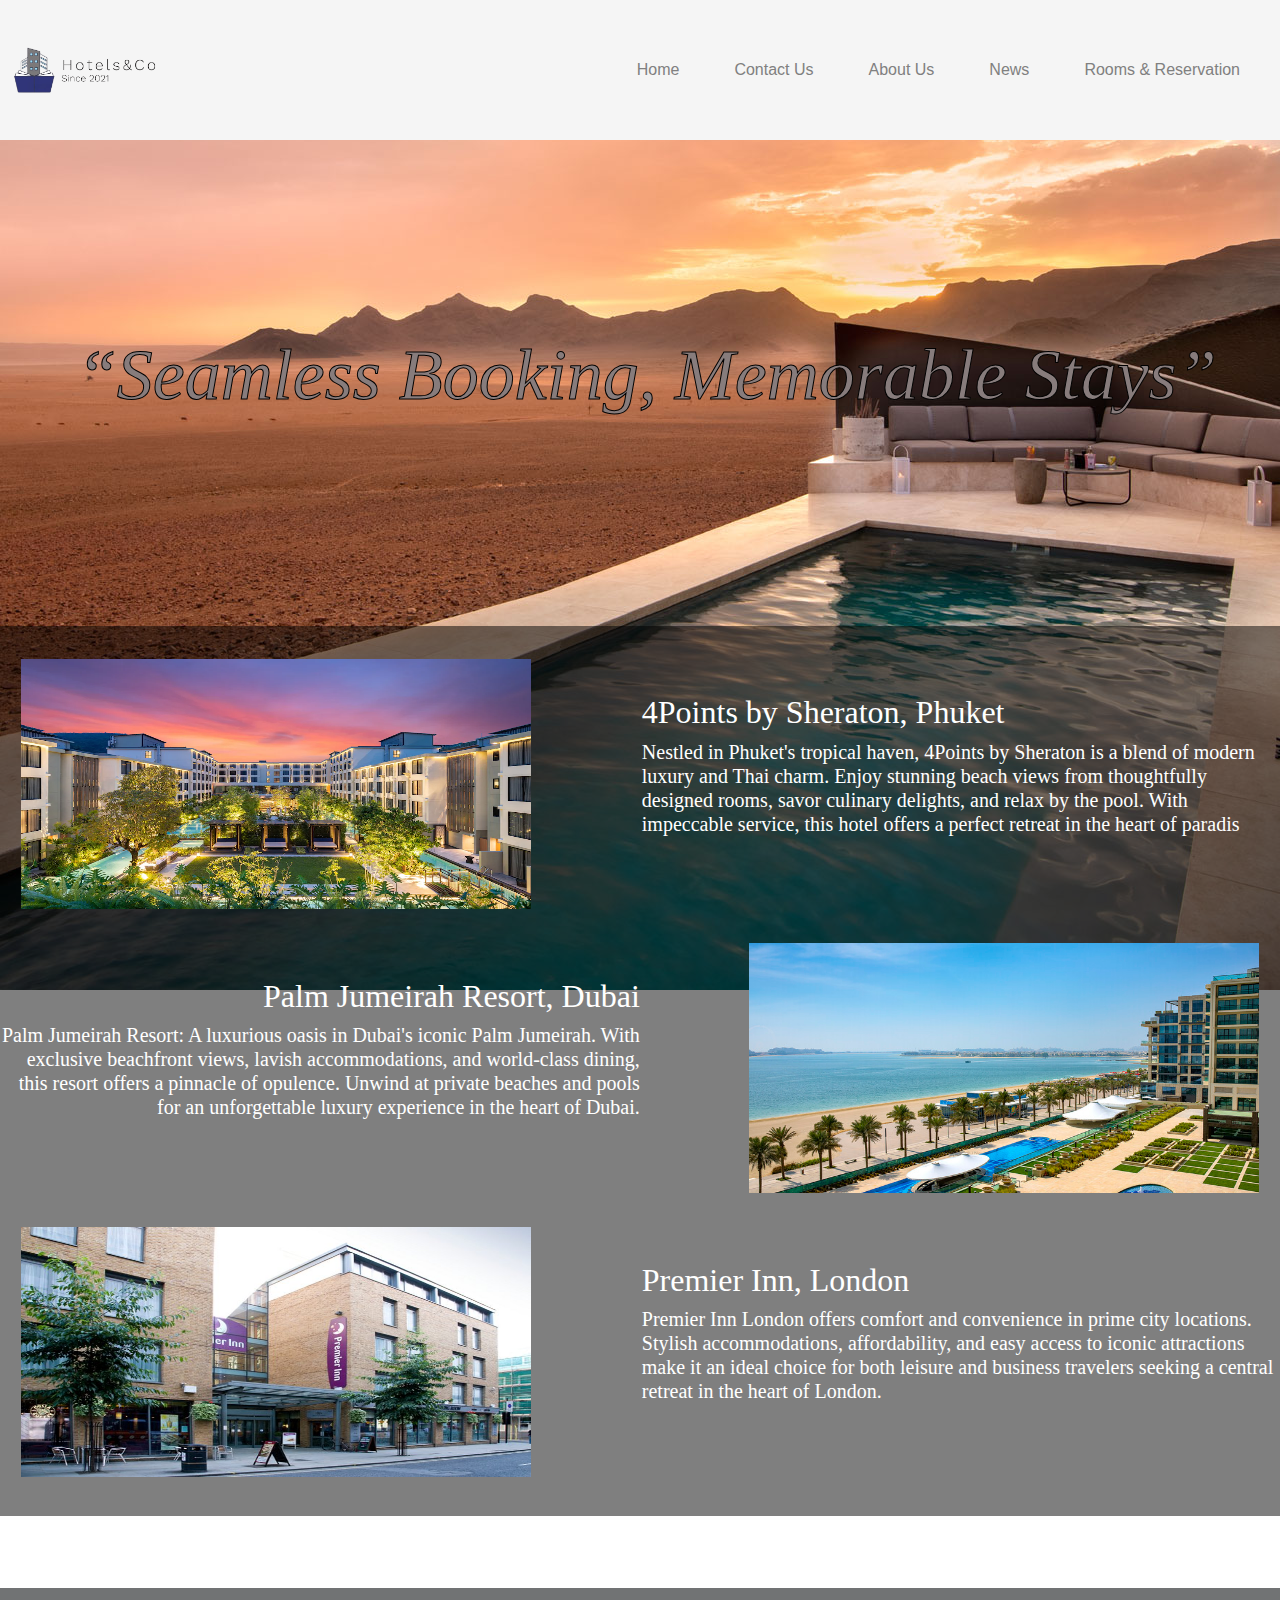
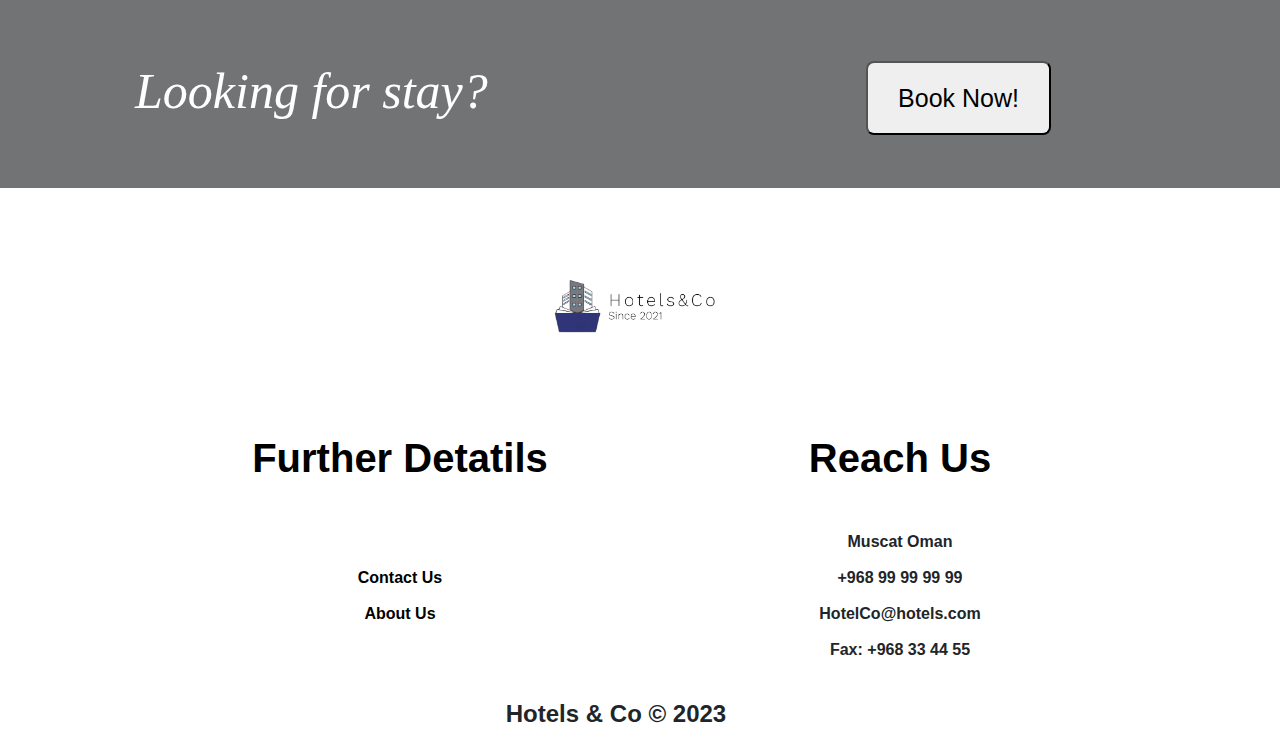
==== index.html @ bcc55580 "Add files via upload" ====
<html>
<head><title>Home</title>

    <meta charset="UTF-8">
    <meta name="viewport"
          content="width=device-width, initial-scale=1.0">
    <link href="https://cdn.jsdelivr.net/npm/bootstrap@5.2.3/dist/css/bootstrap.min.css" 
          rel="stylesheet">
    <script src="https://cdn.jsdelivr.net/npm/bootstrap@5.2.3/dist/js/bootstrap.bundle.min.js"></script>

    <link rel="stylesheet" href="styles.css">
    <link rel="stylesheet" href="NavBar.css">
    <link rel="stylesheet" href="footer.css">
    
</head>
<!-- The navigation bar -->
<header>
    <div class="navbar">
        <div class="logo">
            <a href="index.html"><img src="media/logo.png"></a>
        </div>

        <div class="nav-items">
          <a href="index.html">Home</a>
          <a href="contact us.html">Contact Us</a>
          <a href="AboutUs.html">About Us</a>
          <a href="News.html">News</a>
          <a href="reservations.html">Rooms & Reservation</a>
        </div>
    </div>
</header>

<body>
    <!------------ The beginning quota of our website -------->
    <div class="quota"> <br><br><br><br><br><br><br><br>
        <h1><span><q>Seamless Booking, Memorable Stays</q></span></h1>
    </div>

    <!--------------Few of the many hotels we provide --------->
    <div class="varHotels"> 
        <br><br><br>
        <table class="variety">
            <tr>
                <td class="prevHotel">
                    <img src="media/prevHotel1.webp">
                </td>
                <td style="text-align: left;">
                    <h2> 4Points by Sheraton, Phuket</h2>
                    <h5>Nestled in Phuket's tropical haven, 4Points by Sheraton is a blend of modern luxury and Thai charm. 
                    Enjoy stunning beach views from thoughtfully designed rooms, savor culinary delights, and relax by the pool. 
                    With impeccable service, this hotel offers a perfect retreat in the heart of paradis</h5>
                </td>
            </tr>
            <tr>
                <td style="text-align: right;">
                    <h2>Palm Jumeirah Resort, Dubai</h2>
                    <h5>Palm Jumeirah Resort: A luxurious oasis in Dubai's iconic Palm Jumeirah. With exclusive beachfront views, 
                        lavish accommodations, and world-class dining, this resort offers a pinnacle of opulence. Unwind at private 
                        beaches and pools for an unforgettable luxury experience in the heart of Dubai.</h5>
                </td>
                <td class="prevHotel" style="text-align: right;">
                    <img src="media/prevHotel2.jpeg">
                </td>
            </tr>
            <tr>
                <td class="prevHotel">
                    <img src="media/prevHotel3.jpeg">
                </td>
                <td>
                    <h2>Premier Inn, London</h2>
                    <h5>
                        Premier Inn London offers comfort and convenience in prime city locations. Stylish accommodations, affordability, 
                        and easy access to iconic attractions make it an ideal choice for both leisure and business travelers seeking a central retreat 
                        in the heart of London.</h5>
                </td>
            </tr>
            <tr>
                <td><br><br></td>
            </tr>
        </table>
        <br><br><br>
        </div>

        <div class="immediateBook">
            <h1><em>Looking for stay?</em>
                <a href="reservations.html">
                    <button type="button">
                        Book Now!
                    </button>
                </a>
            </h1>
            
        </div><br><br>
</body>

<footer>
<img src="media/logo.png" class="logoFooter">
    <table>
        <tr>
            <th><h1>Further Detatils</h1></th>
            <th><h1>Reach Us</h1></th>
        </tr>
        <tr>
            <th><br><a href="contact us.html" style="color: #000000; text-decoration: none;">Contact Us</a><br><br><a href="AboutUs.html" style="color: #000000; text-decoration: none;">About Us</a></th>
            <th><br>Muscat Oman<br><br>+968 99 99 99 99<br><br>HotelCo@hotels.com<br><br>Fax: +968 33 44 55</th>
        </tr>
    </table>
    <br><h2 style="margin-left: 40px;">Hotels & Co © 2023</h2>
</footer>

</html>
---- styles.css ----
body {
    font-family: Arial, sans-serif;
    margin: 0;
    background-color:whitesmoke;
    background: url(media/mainbg.jpeg) no-repeat;
    background-position: center center;
    background-attachment: fixed;
}


.backgroundimg
{
    opacity: 0.5;
    width:100%;
}


.position{
    position: absolute;
    top:8px;
    left: 16px;
}

.quota{
    height: fit-content;
    width: 100%;
    padding-bottom: 10%;

}

.quota span
{
    text-align: center;
    font-size: 1.8em;
    margin-top: 6%;
    font-weight: 400;
    font-style: italic;
    color: #877c7c;
    margin-left: 6%;
    -webkit-text-stroke: 1px black;
    font-family: 'Times New Roman', Times, serif;
}

.prevHotel img
{   
    width: 550px;
    height: 250px;
    padding-right: 20px;
    padding-left: 20;
    margin-top: 5%;
}

  
.variety
{
    font-family: 'Times New Roman', Times, serif;
    background-color: rgba(000, 000, 000, 0.5);
    color: white;
}

.immediateBook
{
    background-color: rgba(53,56,57,0.7);
    color: white;
    height: 200px;
}

.immediateBook h1{
    font-size: 50px;
    padding-top: 73px;
    padding-left: 135px;
    font-family: Georgia, 'Times New Roman', Times, serif;
    font-weight: 200;
    font-style: bold;

}


button
{
    font-size: 25px;
    float: right;
    margin-right: 20%;
    font-family: 'Trebuchet MS', 'Lucida Sans Unicode', 'Lucida Grande', 'Lucida Sans', Arial, sans-serif;
    align-items: center;
    padding: 20px 30px;
    border-radius: 8px;
    transition: transform 0.3s ease, background-color 0.3s ease;
}

button:hover {
    background-color: grey; 
    color: #fff;
    transform: scale(1.1);
  }
---- NavBar.css ----
body {
    font-family: Arial, sans-serif;
    margin: 0;
}

.navbar {
    background-color: whitesmoke;
    overflow: hidden;
    padding: 5px; 
}

.logo {
    float: left; 
    height: 120px; 
    width: 150px; 
    margin: 5px; 
}

.logo img {
    height: 100%;
    width: 100%; 
}

.nav-items a {
    float: left;
    display: block;
    color: grey;
    text-align: center;
    padding: 10px 20px; 
    margin-right: 15px;
    text-decoration: none;
    transition: transform 0.3s ease, background-color 0.3s ease;
}

.nav-items a:hover {
    background-color: #ddd;
    color: black;
    border-radius: 5px;
    transform: scale(1.1);
}
---- footer.css ----
footer table{
    margin-left: 150;
    height: 250px;
    margin-top: 50px;
    width:1000px;
    text-align: center;}

footer table tr th{
    width:500px;
    text-align: center;}

footer{
    background-color: white;
   }


footer h2{
        width: 90%;
        text-align: center;
        font-size: 1.5em;
        font-weight: 700;}


footer h1{              
        font-weight: 800;
        color: black;}



.logoFooter{
    margin-left: 43%;
    align-items: center;
    height: 140px;
    width: 170px;    
}
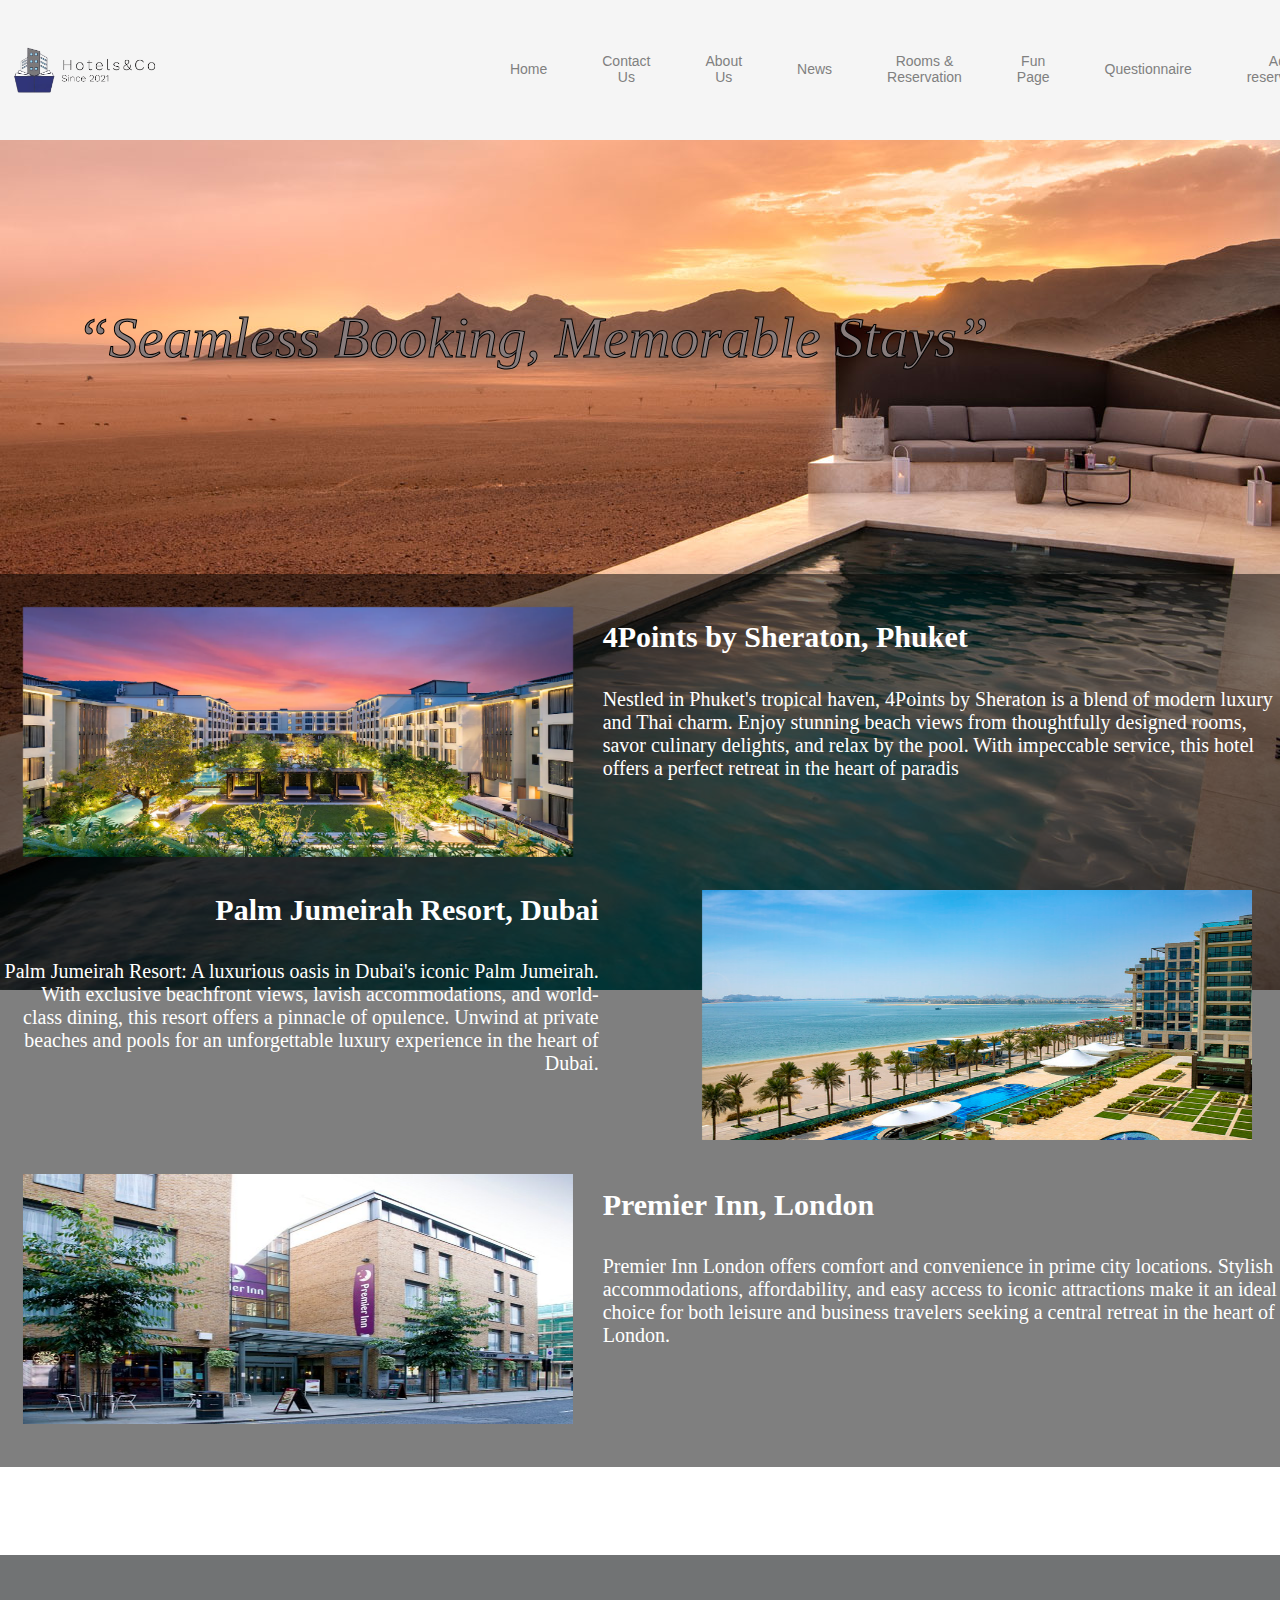
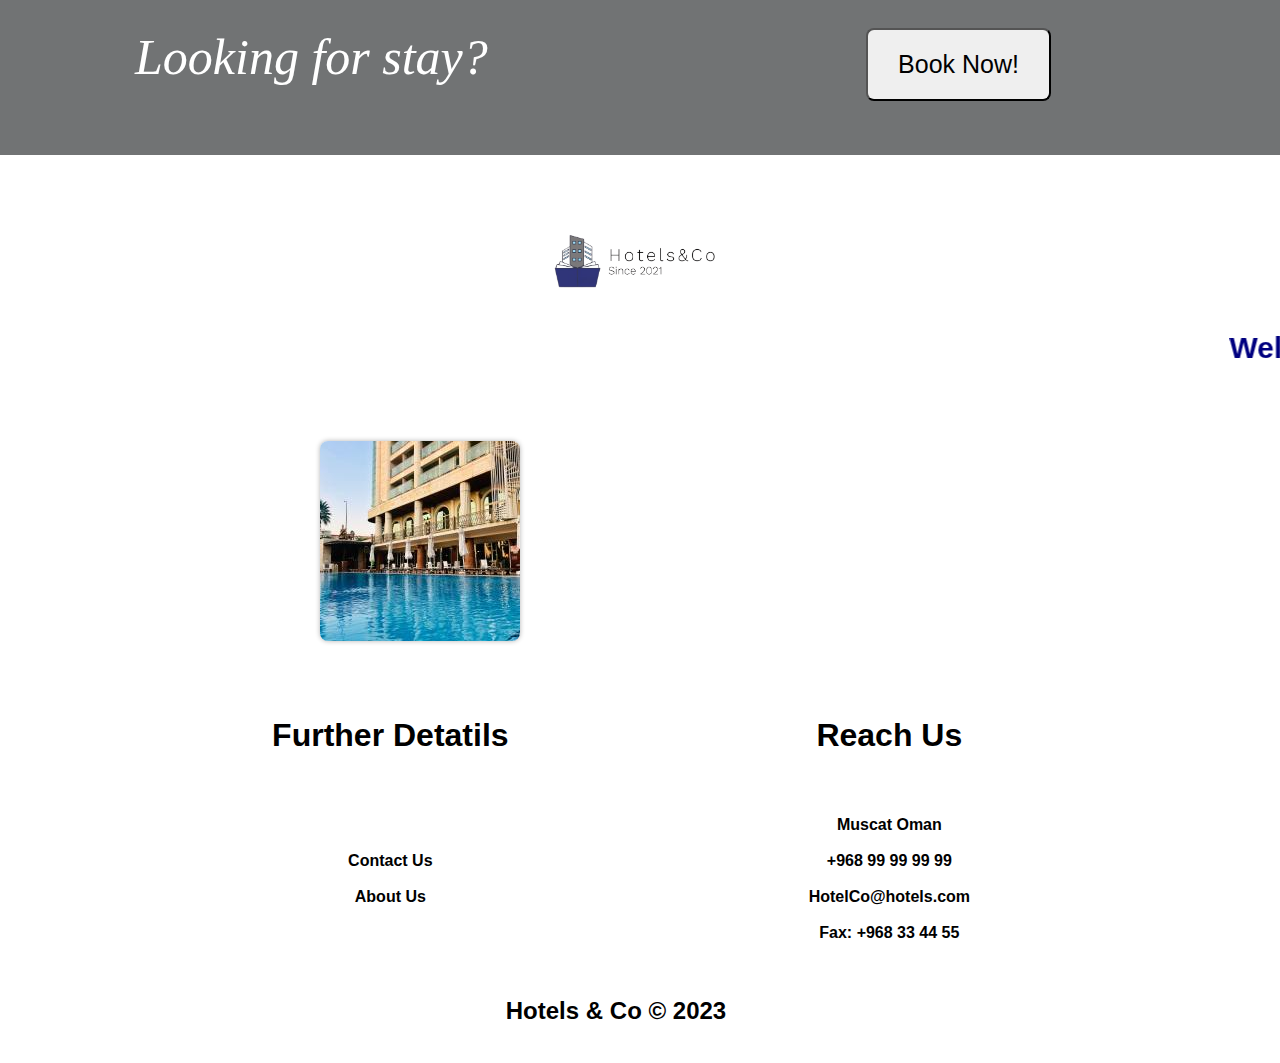
==== commit 336991af: "Add files via upload" ====
--- a/index.html
+++ b/index.html
@@ -1,36 +1,41 @@
 <html>
 <head><title>Home</title>
-
     <meta charset="UTF-8">
-    <meta name="viewport"
-          content="width=device-width, initial-scale=1.0">
-    <link href="https://cdn.jsdelivr.net/npm/bootstrap@5.2.3/dist/css/bootstrap.min.css" 
-          rel="stylesheet">
-    <script src="https://cdn.jsdelivr.net/npm/bootstrap@5.2.3/dist/js/bootstrap.bundle.min.js"></script>
+    <meta name="viewport" content="width=device-width, initial-scale=1.0">
 
     <link rel="stylesheet" href="styles.css">
     <link rel="stylesheet" href="NavBar.css">
     <link rel="stylesheet" href="footer.css">
+    <link href="//maxcdn.bootstrapcdn.com/font-awesome/4.1.0/css/font-awesome.min.css" rel="stvlesheet">
+    <script src="https://code.jquery.com/jquery-3.6.4.slim.min.js"></script>
+    <script src="https://cdn.jsdelivr.net/npm/@popperjs/core@2.11.6/dist/umd/popper.min.js"></script>
+    <script src="https://cdn.jsdelivr.net/npm/bootstrap@5.2.3/dist/js/bootstrap.min.js"></script>
     
+    <style>
+        .mySlides
+        {
+            display: none;
+        }
+    </style>
 </head>
 <!-- The navigation bar -->
-<header>
+<body>
     <div class="navbar">
         <div class="logo">
             <a href="index.html"><img src="media/logo.png"></a>
         </div>
 
-        <div class="nav-items">
-          <a href="index.html">Home</a>
-          <a href="contact us.html">Contact Us</a>
-          <a href="AboutUs.html">About Us</a>
-          <a href="News.html">News</a>
-          <a href="reservations.html">Rooms & Reservation</a>
+        <div class="nav-items"style="margin-left: 37%; margin-top: 3%;">
+            <a href="index.html">Home</a>
+            <a href="contact us.html">Contact Us</a>
+            <a href="AboutUs.html">About Us</a>
+            <a href="News.html">News</a>
+            <a href="reservations.html">Rooms & Reservation</a>
+            <a href="funPage.html">Fun Page</a>
+            <a href="Questionnaire.html"> Questionnaire </a>
+            <a href="dynamicTable.html">Add reservation </a>
         </div>
     </div>
-</header>
-
-<body>
     <!------------ The beginning quota of our website -------->
     <div class="quota"> <br><br><br><br><br><br><br><br>
         <h1><span><q>Seamless Booking, Memorable Stays</q></span></h1>
@@ -42,7 +47,20 @@
         <table class="variety">
             <tr>
                 <td class="prevHotel">
-                    <img src="media/prevHotel1.webp">
+                    <div class="slideshow-container">
+                        <div class="mySlides">
+                            <img src="media/prevHotel1.webp" class="image">
+                        </div>
+                        <div class="mySlides">
+                            <img src="media/prevHotel11.jpeg" class="image">
+                        </div>
+                        <div class="mySlides">
+                            <img src="media/prevHotel111.jpeg" class="image"> 
+                        </div>
+                        <div class="overlay">
+                            <a href="re" class="bookNowButton">Book Now</a>
+                          </div>
+                    </div>
                 </td>
                 <td style="text-align: left;">
                     <h2> 4Points by Sheraton, Phuket</h2>
@@ -58,13 +76,34 @@
                         lavish accommodations, and world-class dining, this resort offers a pinnacle of opulence. Unwind at private 
                         beaches and pools for an unforgettable luxury experience in the heart of Dubai.</h5>
                 </td>
-                <td class="prevHotel" style="text-align: right;">
-                    <img src="media/prevHotel2.jpeg">
+                <td class="prevHotel" style="padding-left: 80px;">
+                    <div class="slideshow-container">
+                        <div class="mySlides">
+                            <img src="media/prevHotel2.jpeg" class="image">  
+                        </div>
+                        <div class="mySlides">
+                            <img src="media/prevHotel22.jpeg" class="image">
+                        </div>
+                        <div class="mySlides">
+                            <img src="media/prevHotel222.jpeg" class="image">
+                        </div>
+                        
+                    </div>
                 </td>
             </tr>
             <tr>
                 <td class="prevHotel">
-                    <img src="media/prevHotel3.jpeg">
+                    <div class="slideshow-container">
+                        <div class="mySlides">
+                            <img src="media/prevHotel3.jpeg" class="image">
+                        </div>
+                        <div class="mySlides">
+                            <img src="media/prevHotel33.jpeg" class="image">
+                        </div>
+                        <div class="mySlides">
+                            <img src="media/prevHotel333.png" class="image">
+                        </div>
+                    </div>
                 </td>
                 <td>
                     <h2>Premier Inn, London</h2>
@@ -91,11 +130,76 @@
             </h1>
             
         </div><br><br>
+        <script>
+            // for the slide show of the prevHotel class
+            var slideIndex = [0, 0, 0];
+            showSlides();
+            
+
+            function showSlides() {
+                var i;
+                var slideshows = document.getElementsByClassName("slideshow-container");
+                for (i = 0; i < slideshows.length; i++) {
+                    var slides = slideshows[i].getElementsByClassName("mySlides");
+                    for (var j = 0; j < slides.length; j++) {
+                        slides[j].style.display = "none";
+                    }
+                    slideIndex[i]++;
+                    if (slideIndex[i] > slides.length) { slideIndex[i] = 1; }
+                    slides[slideIndex[i] - 1].style.display = "block";
+                }
+                setTimeout(showSlides, 2000);
+            }
+        </script>
 </body>
 
 <footer>
 <img src="media/logo.png" class="logoFooter">
-    <table>
+<br>
+    <marquee direction="left" height="70" color="#001f3f">
+        <strong style="color:navy; font-size: 30px;">Welcome to the Hotel & Co website!</strong>
+        <p style="margin-left: 62px;font-weight: bold;color: grey;" id="CurrentDandT"></p>
+            <div>
+                    <script>
+                        function CurrentDandT() 
+                        {
+                            const now = new Date();
+                            const date = now.toDateString();
+                            const time = now.toLocaleTimeString();
+                            document.getElementById('CurrentDandT').innerHTML = `Today is ${date}, and the time is ${time}`;
+                        }
+                CurrentDandT();
+                setInterval(CurrentDandT, 1000); // change every 1 second
+                    </script>
+            </div>
+    </marquee>
+    <div id="photo-gallery"> 
+        <img src="media/hotel1.jpg" alt="hotel photo" class="active">
+        <img src="media/hotel2.jpg" alt="hotel photo">
+        <img src="media/hotel3.jpg" alt="hotel photo">
+    </div>
+    <div id="text"></div>
+
+    <script>
+        const images = document.querySelectorAll('#photo-gallery img'); 
+        let currentIndex = 0;
+        function showImage(index) {
+            images.forEach((img, i) => {
+            if (i === index) {
+                img.classList.add('active');
+            } else {
+                img.classList.remove('active');
+            }
+            });
+        }
+        function rotateImages() {
+            showImage(currentIndex);
+            currentIndex = (currentIndex + 1) % images.length;
+        }
+        setInterval(rotateImages, 2500); 
+    </script>
+<br>
+    <table style="margin-left:auto;margin-right:auto;">
         <tr>
             <th><h1>Further Detatils</h1></th>
             <th><h1>Reach Us</h1></th>
@@ -105,7 +209,7 @@
             <th><br>Muscat Oman<br><br>+968 99 99 99 99<br><br>HotelCo@hotels.com<br><br>Fax: +968 33 44 55</th>
         </tr>
     </table>
-    <br><h2 style="margin-left: 40px;">Hotels & Co © 2023</h2>
+    <br><h2 style="margin-left: 40px;">Hotels & Co © 2023</h2><br>
 </footer>
 
 </html>--- a/styles.css
+++ b/styles.css
@@ -1,6 +1,7 @@
 body {
     font-family: Arial, sans-serif;
     margin: 0;
+    padding: 0;
     background-color:whitesmoke;
     background: url(media/mainbg.jpeg) no-repeat;
     background-position: center center;
@@ -94,3 +95,59 @@
     transform: scale(1.1);
   }
 
+h5 
+{
+    font-size: 20px;
+    font-weight: normal;
+}
+
+h2
+{
+    font-size: 30px;
+}
+
+
+.slideshow-container:hover .image
+    {
+        opacity: 0.3;
+    }
+
+.image
+    {
+        opacity: 1;
+        display: block;
+        transition: 0.5s ease;
+        backface-visibility: hidden;
+    }
+
+
+.overlay 
+{
+    position: absolute;
+    top: 0;
+    left: 0;
+    width: 50%;
+    height: 50%;
+    margin: 1px;
+    display: flex;
+    justify-content: center;
+    align-items: center;
+    opacity: 0;
+    transition: opacity 0.3s ease-in-out;
+    transform: translate(-9%, 135%);
+    }
+
+
+
+.prevHotel:hover .overlay {
+opacity: 1;
+}
+
+.bookNowButton {
+background-color: grey;
+color: #fff;
+padding: 10px 20px;
+text-decoration: none;
+font-weight: bold;
+border-radius: 5px;
+}--- a/NavBar.css
+++ b/NavBar.css
@@ -8,6 +8,7 @@
     overflow: hidden;
     padding: 5px; 
 }
+
 
 .logo {
     float: left; 
@@ -21,15 +22,19 @@
     width: 100%; 
 }
 
+.nav-items {
+    display: flex;
+    align-items: center;
+}
+
 .nav-items a {
-    float: left;
-    display: block;
     color: grey;
     text-align: center;
-    padding: 10px 20px; 
-    margin-right: 15px;
+    padding: 10px 20px; /* Adjusted padding */
+    margin-left: 15px;
     text-decoration: none;
     transition: transform 0.3s ease, background-color 0.3s ease;
+    font-size: 14px; /* Adjusted font-size */
 }
 
 .nav-items a:hover {
--- a/footer.css
+++ b/footer.css
@@ -32,4 +32,40 @@
     align-items: center;
     height: 140px;
     width: 170px;    
+}
+
+#text{
+    position: fixed;
+    bottom: 0;
+    left: 0;
+    width: 100%;
+    background-color: #333;
+    color: #fff;
+    text-align: center;
+    animation: slideText 20s linear infinite;
+}
+
+@keyframes slideText {
+    0% { transform: translateX(-100%); }
+    100% { transform: translateX(100%); }
+}
+
+#photo-gallery {
+    display: flex;
+    justify-content: center;
+    align-items: center;
+    gap: 20px;
+    margin-top: 40px;
+}
+
+#photo-gallery img {
+    height: auto;
+    border-radius: 8px;
+    box-shadow: 0 0 5px rgba(0, 0, 0, 0.3);
+    transition: opacity 0.5s ease-in-out;
+    opacity: 0;
+}
+
+#photo-gallery img.active {
+    opacity: 1;
 }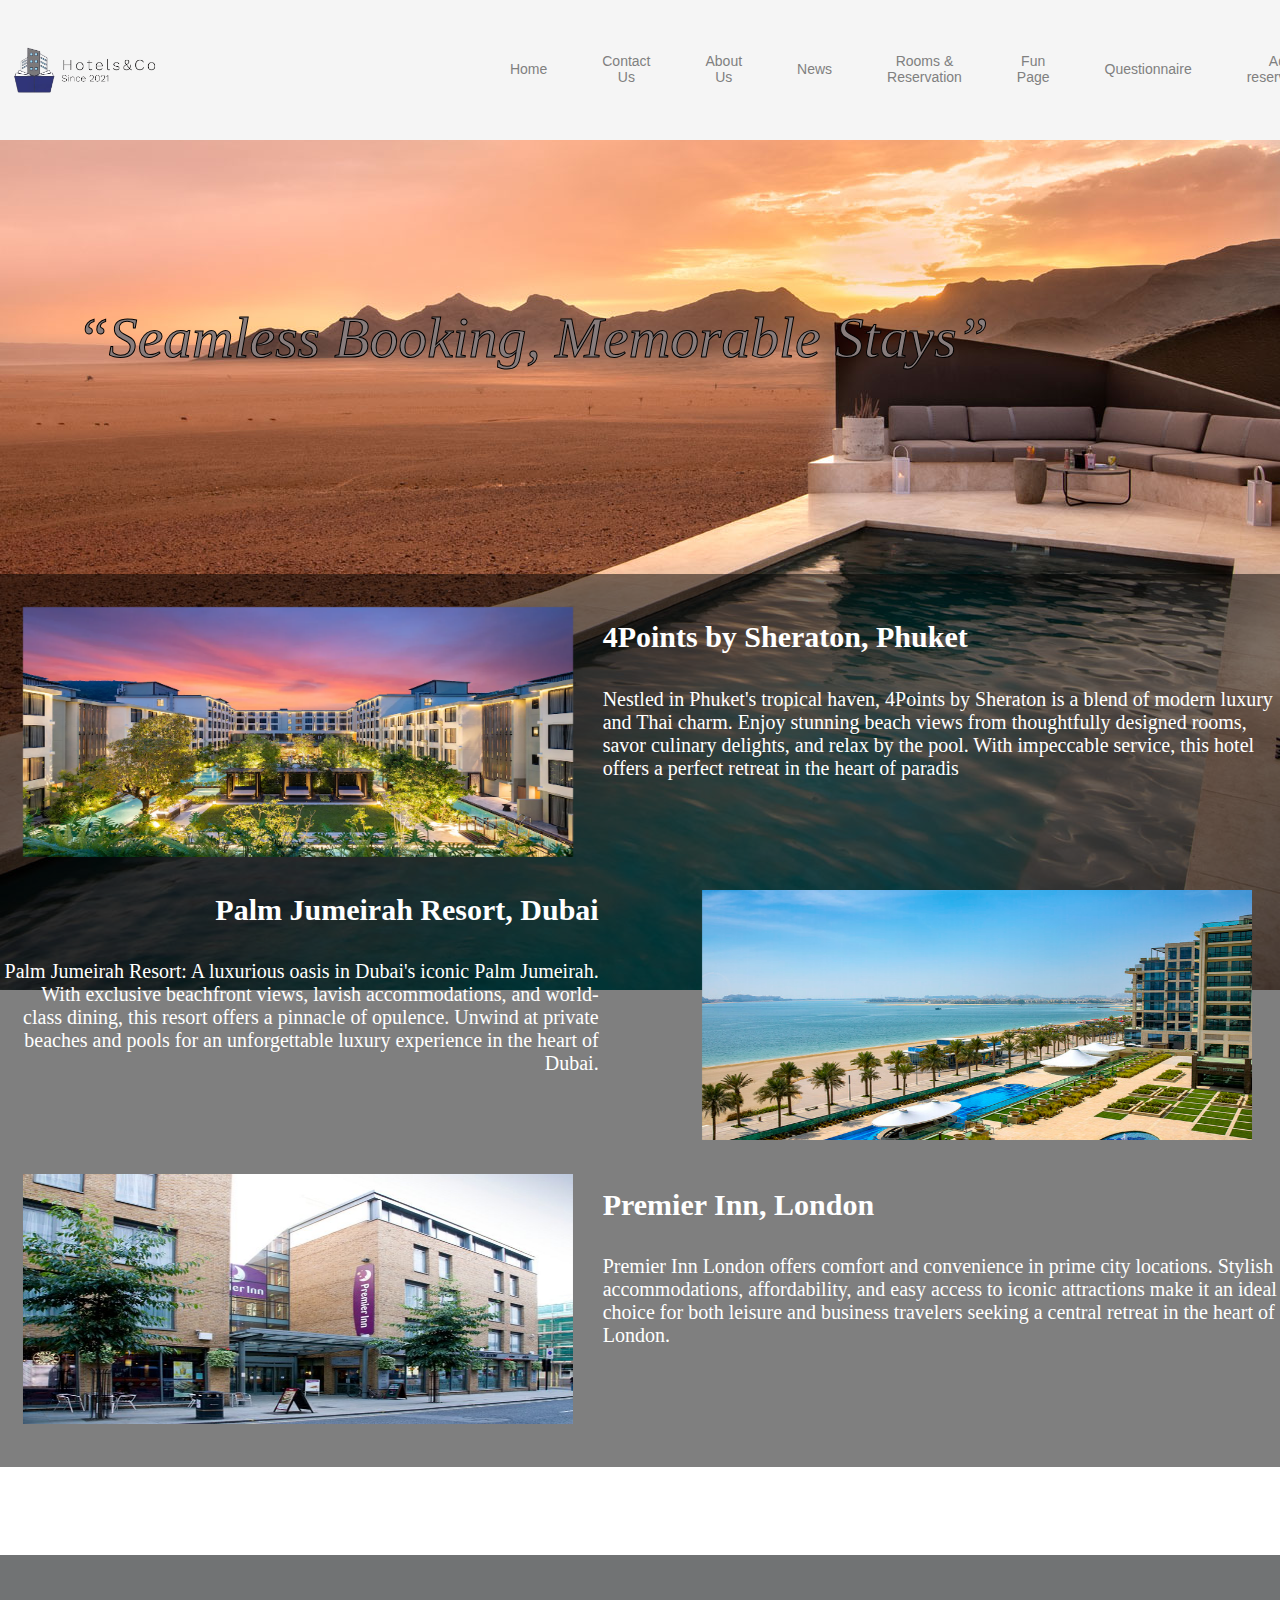
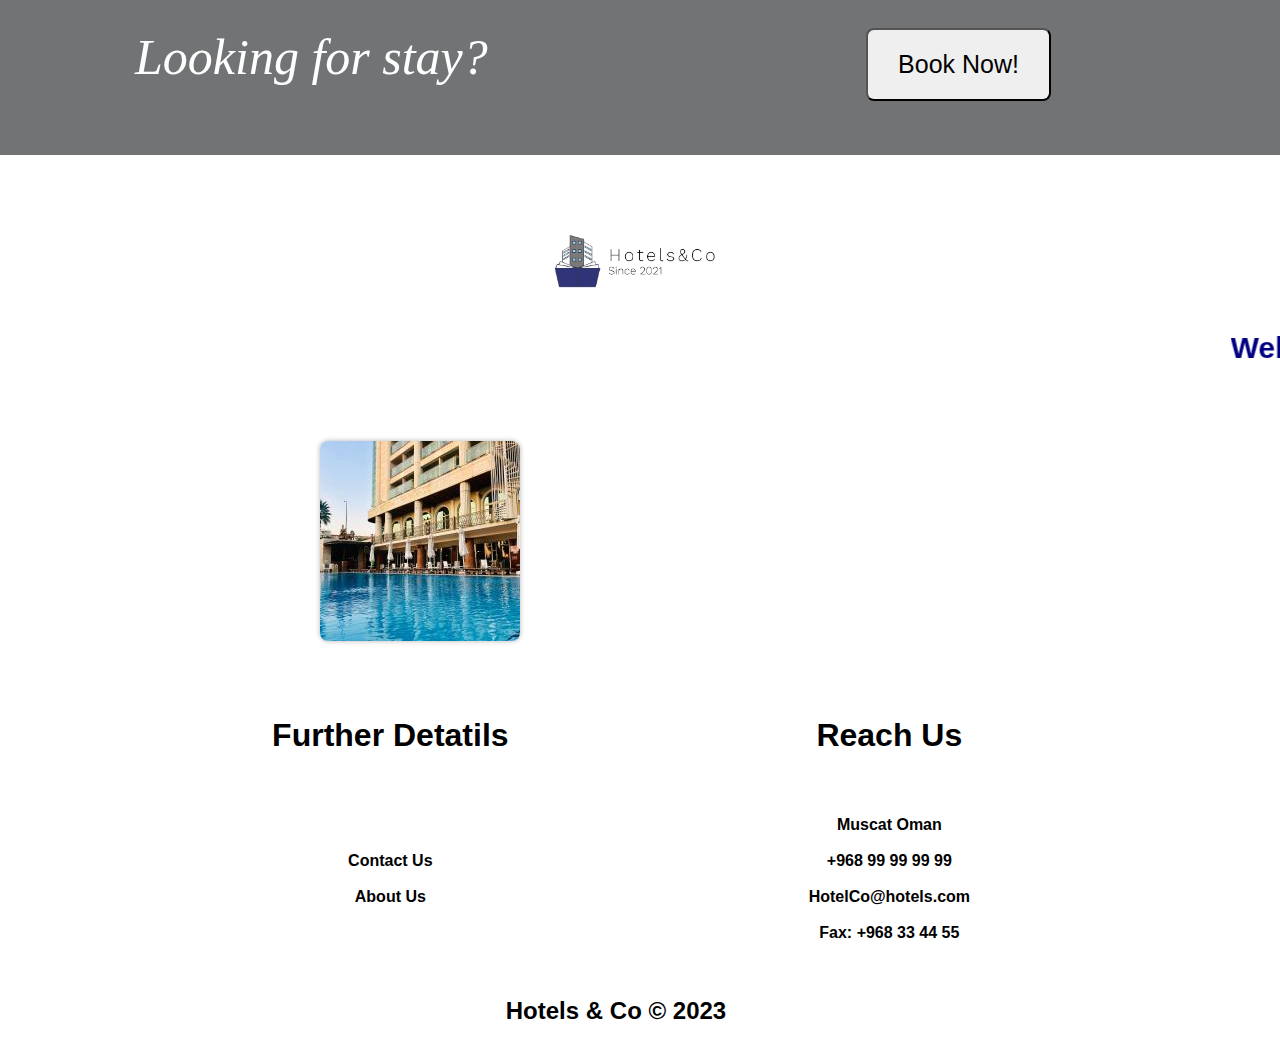
==== commit e145be7e: "Add files via upload" ====
--- a/index.html
+++ b/index.html
@@ -6,11 +6,7 @@
     <link rel="stylesheet" href="styles.css">
     <link rel="stylesheet" href="NavBar.css">
     <link rel="stylesheet" href="footer.css">
-    <link href="//maxcdn.bootstrapcdn.com/font-awesome/4.1.0/css/font-awesome.min.css" rel="stvlesheet">
-    <script src="https://code.jquery.com/jquery-3.6.4.slim.min.js"></script>
-    <script src="https://cdn.jsdelivr.net/npm/@popperjs/core@2.11.6/dist/umd/popper.min.js"></script>
-    <script src="https://cdn.jsdelivr.net/npm/bootstrap@5.2.3/dist/js/bootstrap.min.js"></script>
-    
+   
     <style>
         .mySlides
         {
